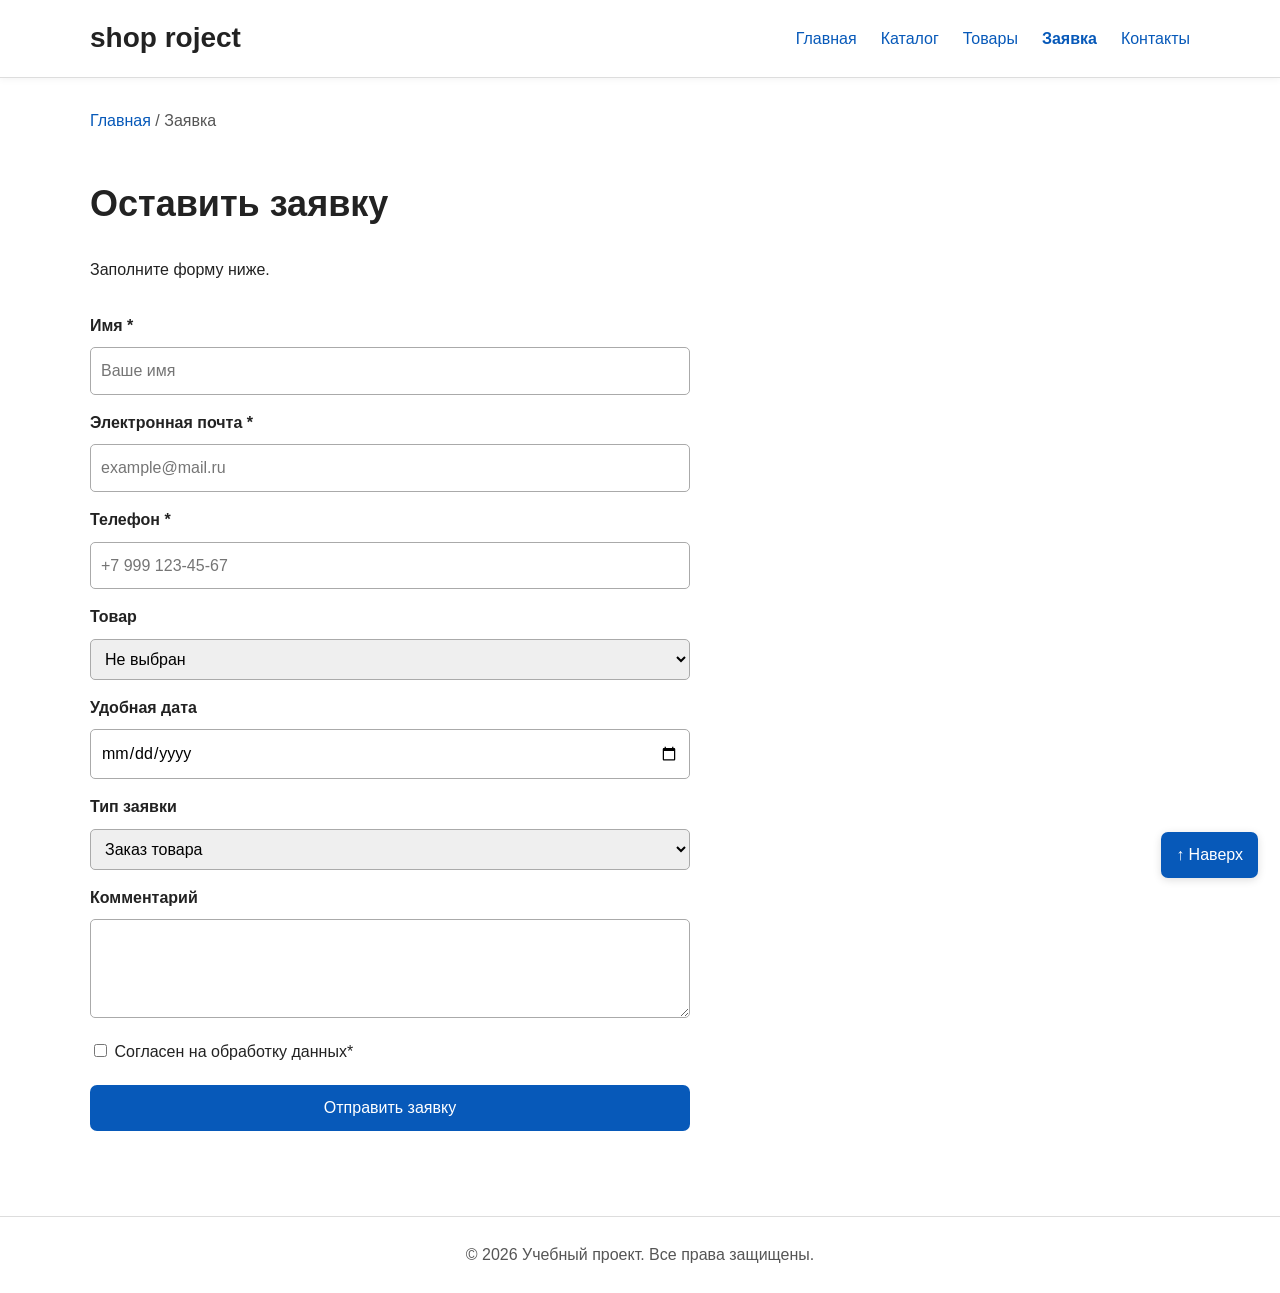
==== application.html @ a007a545 "Add files via upload" ====
<!DOCTYPE html>
<html lang="ru">
 <head>
  <meta charset="utf-8"/>
  <meta content="width=device-width, initial-scale=1.0" name="viewport"/>
  <meta content="Форма заявки" name="description"/>
  <title>
   Заявка — shop roject
  </title>
  <link href="css/style.css" rel="stylesheet"/>
 </head>
 <body>
  <header class="site-header" id="top">
   <div class="container site-header__inner">
    <a class="site-header__title" href="index.html">
     shop roject
    </a>
    <nav aria-label="Основная навигация" class="site-nav">
     <ul class="site-nav__list">
      <li class="site-nav__item">
       <a class="site-nav__link" href="index.html">
        Главная
       </a>
      </li>
      <li class="site-nav__item">
       <a class="site-nav__link" href="catalog.html">
        Каталог
       </a>
      </li>
      <li class="site-nav__item">
       <a class="site-nav__link" href="products.html">
        Товары
       </a>
      </li>
      <li class="site-nav__item">
       <a aria-current="page" class="site-nav__link site-nav__link--active" href="application.html">
        Заявка
       </a>
      </li>
      <li class="site-nav__item">
       <a class="site-nav__link" href="contacts.html">
        Контакты
       </a>
      </li>
     </ul>
    </nav>
   </div>
  </header>
  <main class="container">
   <nav aria-label="Хлебные крошки" class="breadcrumbs">
    <a href="index.html">
     Главная
    </a>
    / Заявка
   </nav>
   <section class="section application">
    <h1>
     Оставить заявку
    </h1>
    <p>
     Заполните форму ниже.
    </p>
    <form class="order-form" id="order-form">
     <label class="order-form__label" for="user-name">
      Имя *
     </label>
     <input class="order-form__input" id="user-name" minlength="2" name="name" placeholder="Ваше имя" required="" type="text"/>
     <label class="order-form__label" for="user-email">
      Электронная почта *
     </label>
     <input class="order-form__input" id="user-email" name="email" placeholder="example@mail.ru" required="" type="email"/>
     <label class="order-form__label" for="user-phone">
      Телефон *
     </label>
     <input class="order-form__input" id="user-phone" name="phone" pattern="[+0-9() -]{7,20}" placeholder="+7 999 123-45-67" required="" type="tel"/>
     <label class="order-form__label" for="order-product">
      Товар
     </label>
     <select class="order-form__input" id="order-product" name="product">
      <option value="">
       Не выбран
      </option>
      <option value="Ноутбук">
       Ноутбук
      </option>
      <option value="Наушники">
       Наушники
      </option>
      <option value="Клавиатура">
       Клавиатура
      </option>
      <option value="Мышь">
       Мышь
      </option>
      <option value="Монитор">
       Монитор
      </option>
      <option value="Колонки">
       Колонки
      </option>
      <option value="Веб-камера">
       Веб-камера
      </option>
      <option value="Флешка">
       Флешка
      </option>
      <option value="Принтер">
       Принтер
      </option>
      <option value="Планшет">
       Планшет
      </option>
      <option value="Роутер">
       Роутер
      </option>
      <option value="Микрофон">
       Микрофон
      </option>
     </select>
     <label class="order-form__label" for="order-date">
      Удобная дата
     </label>
     <input class="order-form__input" id="order-date" name="date" type="date"/>
     <label class="order-form__label" for="order-type">
      Тип заявки
     </label>
     <select class="order-form__input" id="order-type" name="type">
      <option>
       Заказ товара
      </option>
      <option>
       Консультация
      </option>
     </select>
     <label class="order-form__label" for="order-comment">
      Комментарий
     </label>
     <textarea class="order-form__input" id="order-comment" name="comment" rows="3"></textarea>
     <label class="order-form__check">
      <input name="agree" required="" type="checkbox"/>
      Согласен на обработку данных*
     </label>
     <button class="button button--primary" type="submit">
      Отправить заявку
     </button>
    </form>
   </section>
   <dialog aria-labelledby="dialog-title" class="order-dialog" id="order-dialog">
    <h2 id="dialog-title">
     Заявка заполнена!
    </h2>
    <p>
     Это демонстрация: данные не отправлены на сервер.
    </p>
    <button class="button button--primary" id="close-dialog" type="button">
     Закрыть
    </button>
   </dialog>
  </main>
  <footer class="site-footer">
   <div class="container">
    © 2026 Учебный проект. Все права защищены.
   </div>
  </footer>
  <a aria-label="Вернуться наверх" class="back-to-top" href="#top" title="Наверх">
   ↑ Наверх
  </a>
  <script src="js/main.js">
  </script>
 </body>
</html>
---- css/style.css ----
:root {--color-primary:#0759b9;--color-primary-dark:#03438e;--color-text:#222;--color-muted:#555;--color-border:#ddd;--color-bg:#fff;--space-md:18px;--space-lg:28px;--radius:8px;}
* {box-sizing:border-box;}
html {scroll-behavior:smooth;}
body {margin:0;font-family:Arial,sans-serif;line-height:1.6;color:var(--color-text);background:var(--color-bg);}
.container {width:min(1100px,92%);margin:0 auto;}
.site-header {border-bottom:1px solid var(--color-border);padding:16px 0;}
.site-header__title {font-size:28px;font-weight:bold;margin-bottom:8px;}
.site-nav__list {display:flex;flex-wrap:wrap;gap:24px;list-style:none;padding:0;margin:0;}
.site-nav__link,.breadcrumbs a {color:var(--color-primary);text-decoration:none;}
.site-nav__link:hover,.breadcrumbs a:hover {text-decoration:underline;}
.site-nav__link--active {font-weight:bold;}
main {min-height:70vh;padding:30px 0 65px;}
h1 {font-size:36px;margin:0 0 24px;}
h2 {font-size:28px;}
.hero,.section {padding:20px 0;}
.hero p,.section p {margin-bottom:24px;}
.section {margin-top:28px;}
.products-grid {display:grid;grid-template-columns:repeat(3,minmax(0,1fr));gap:var(--space-md);}
.product-card {display:flex;flex-direction:column;padding:18px;border:1px solid var(--color-border);border-radius:var(--radius);}
.product-card__image {display:grid;place-items:center;height:100px;background:#f0f4fa;border-radius:6px;font-size:42px;}
.product-card__title {margin:12px 0 0;font-size:21px;}
.product-card__description {color:var(--color-muted);margin:6px 0;}
.product-card__price {font-weight:bold;margin:auto 0 12px;padding-top:10px;}
.button {display:inline-block;padding:10px 20px;border:0;border-radius:7px;cursor:pointer;font:inherit;text-decoration:none;text-align:center;}
.button--primary {background:var(--color-primary);color:white;}
.button--primary:hover {background:var(--color-primary-dark);}
.button:disabled {opacity:.5;cursor:not-allowed;}
a:focus-visible,button:focus-visible,input:focus-visible,select:focus-visible,textarea:focus-visible {outline:3px solid #e6a12b;outline-offset:3px;}
.breadcrumbs {margin-bottom:22px;color:var(--color-muted);}
.catalog-layout {display:grid;grid-template-columns:210px minmax(0,1fr);gap:24px;}
.catalog-filters {border:1px solid var(--color-border);border-radius:var(--radius);padding:16px;align-self:start;}
.catalog-filters h2 {font-size:21px;margin:0 0 10px;}
.contacts {font-size:20px;}
.contacts h1 {font-size:42px;margin:8px 0 38px;}
.contacts p {margin:0 0 30px;}
.contacts ul {margin:0 0 55px;padding-left:52px;}
.contacts li {margin:3px 0;}
.contacts h2 {font-size:34px;margin:0 0 36px;}
.contacts .button {margin-top:4px;}
.application {max-width:600px;margin-top:0;}
.order-form {display:flex;flex-direction:column;gap:9px;}
.order-form__label {font-weight:bold;margin-top:6px;}
.order-form__input {width:100%;padding:10px;border:1px solid #aaa;border-radius:5px;font:inherit;}
.order-form__check {margin:12px 0;}
.order-dialog {width:min(420px,92%);border:1px solid var(--color-border);border-radius:var(--radius);padding:24px;}
.order-dialog::backdrop {background:#0008;}
.site-footer {border-top:1px solid var(--color-border);text-align:center;color:var(--color-muted);padding:25px 0;}
@media(max-width:760px) {.products-grid {grid-template-columns:repeat(2,minmax(0,1fr));}.catalog-layout {grid-template-columns:1fr;}}
@media(max-width:480px) {.products-grid {grid-template-columns:1fr;}.site-nav__list {gap:14px;}.contacts {font-size:18px;}.contacts h1 {font-size:36px;}}

/* Закреплённая шапка с меню справа от названия */
.site-header {position:sticky;top:0;z-index:20;background:#fff;box-shadow:0 2px 7px #0000000b;}
.site-header__inner {display:flex;align-items:center;justify-content:space-between;gap:20px;}
.site-header__title {margin:0;white-space:nowrap;text-decoration:none;color:var(--color-text);}
.site-nav__list {justify-content:flex-end;}
.product-card__image {display:none;}
.product-card__title {margin:0 0 8px;}
.category-grid {display:grid;grid-template-columns:repeat(2,minmax(0,1fr));gap:18px;margin-bottom:25px;}
.category-card {padding:20px;border:1px solid var(--color-border);border-radius:var(--radius);}
.category-card h2 {font-size:22px;margin:0 0 10px;}
.back-to-top {position:fixed;bottom:22px;right:22px;z-index:15;padding:10px 15px;background:var(--color-primary);color:white;text-decoration:none;border-radius:7px;box-shadow:0 2px 9px #0002;}
.back-to-top:hover {background:var(--color-primary-dark);}
section[id] {scroll-margin-top:105px;}
@media(max-width:760px) {.site-header__inner {flex-wrap:wrap;}.site-nav__list {justify-content:flex-start;gap:12px;}.category-grid {grid-template-columns:1fr;}}

/* Карточки с коробочкой, как в учебной версии */
.product-card__image {display:grid;place-items:center;height:145px;background:#e9f0fa;border-radius:8px;font-size:56px;}
.product-card__title {margin:14px 0 8px;}
/* Страница с подробными сведениями о товарах */
.product-detail {border-bottom:1px solid var(--color-border);padding:12px 0 36px;}
.product-detail__layout {display:grid;grid-template-columns:minmax(220px,38%) minmax(0,1fr);gap:30px;align-items:start;}
.product-detail__visual {height:300px;display:grid;place-items:center;background:#f3f5f8;border-radius:12px;font-size:110px;}
.product-detail__info p {margin:0 0 20px;}
.product-detail__price {font-weight:700;font-size:20px;}
.product-detail__table {width:100%;border-collapse:collapse;margin-bottom:24px;}
.product-detail__table th,.product-detail__table td {border:1px solid #ddd;text-align:left;padding:12px;}
.product-detail__table th {background:#f5f5f5;}
@media(max-width:700px) {.product-detail__layout {grid-template-columns:1fr;}.product-detail__visual {height:220px;}}
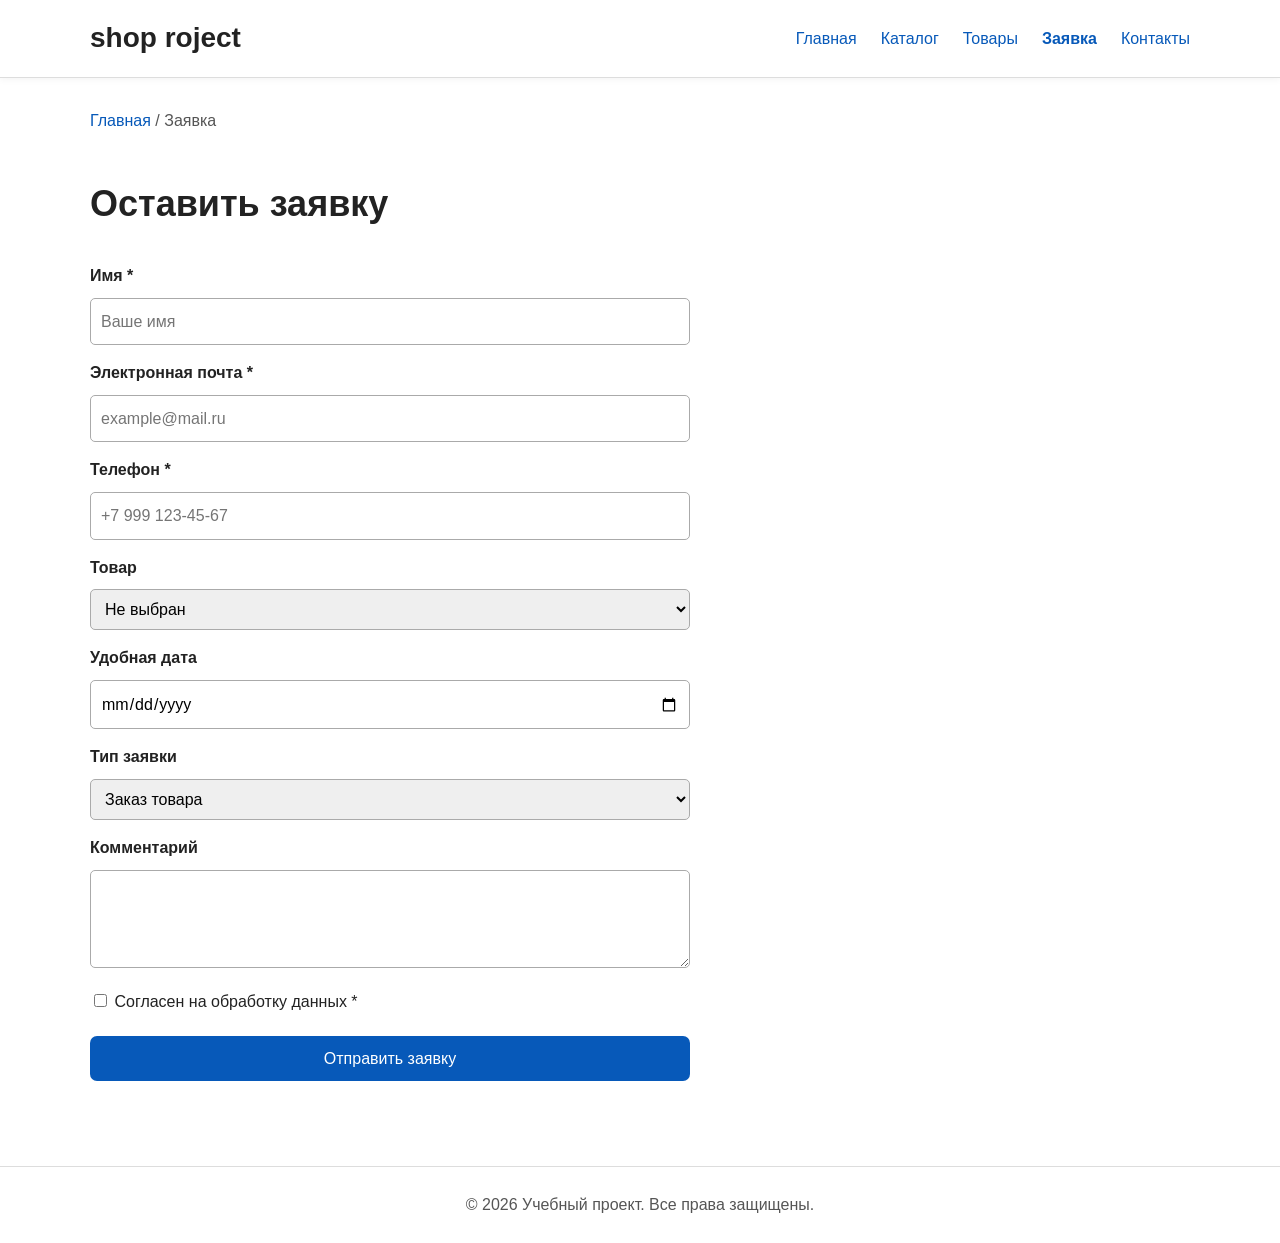
==== commit 479775d0: "Add files via upload" ====
--- a/application.html
+++ b/application.html
@@ -1,171 +1,173 @@
 <!DOCTYPE html>
+
 <html lang="ru">
- <head>
-  <meta charset="utf-8"/>
-  <meta content="width=device-width, initial-scale=1.0" name="viewport"/>
-  <meta content="Форма заявки" name="description"/>
-  <title>
+<head>
+<meta charset="utf-8"/>
+<meta content="width=device-width, initial-scale=1.0" name="viewport"/>
+<meta content="Магазин компьютерной техники shop roject" name="description"/>
+<title>
    Заявка — shop roject
   </title>
-  <link href="css/style.css" rel="stylesheet"/>
- </head>
- <body>
-  <header class="site-header" id="top">
-   <div class="container site-header__inner">
-    <a class="site-header__title" href="index.html">
+<link href="css/style.css" rel="stylesheet"/>
+</head>
+<body>
+<header class="site-header" id="top">
+<div class="container site-header__inner">
+<a class="site-header__title" href="index.html">
      shop roject
     </a>
-    <nav aria-label="Основная навигация" class="site-nav">
-     <ul class="site-nav__list">
-      <li class="site-nav__item">
-       <a class="site-nav__link" href="index.html">
+<nav aria-label="Основная навигация" class="site-nav">
+<ul class="site-nav__list">
+<li class="site-nav__item">
+<a class="site-nav__link" href="index.html">
         Главная
        </a>
-      </li>
-      <li class="site-nav__item">
-       <a class="site-nav__link" href="catalog.html">
+</li>
+<li class="site-nav__item">
+<a class="site-nav__link" href="catalog.html">
         Каталог
        </a>
-      </li>
-      <li class="site-nav__item">
-       <a class="site-nav__link" href="products.html">
+</li>
+<li class="site-nav__item">
+<a class="site-nav__link" href="products.html">
         Товары
        </a>
-      </li>
-      <li class="site-nav__item">
-       <a aria-current="page" class="site-nav__link site-nav__link--active" href="application.html">
+</li>
+<li class="site-nav__item">
+<a aria-current="page" class="site-nav__link site-nav__link--active" href="application.html">
         Заявка
        </a>
-      </li>
-      <li class="site-nav__item">
-       <a class="site-nav__link" href="contacts.html">
+</li>
+<li class="site-nav__item">
+<a class="site-nav__link" href="contacts.html">
         Контакты
        </a>
-      </li>
-     </ul>
-    </nav>
-   </div>
-  </header>
-  <main class="container">
-   <nav aria-label="Хлебные крошки" class="breadcrumbs">
-    <a href="index.html">
+</li>
+</ul>
+</nav>
+</div>
+</header>
+<main class="container">
+<nav aria-label="Хлебные крошки" class="breadcrumbs">
+<a href="index.html">
      Главная
     </a>
     / Заявка
    </nav>
-   <section class="section application">
-    <h1>
+<section class="section application">
+<h1>
      Оставить заявку
     </h1>
-    <p>
-     Заполните форму ниже.
-    </p>
-    <form class="order-form" id="order-form">
-     <label class="order-form__label" for="user-name">
+
+<form class="order-form" id="order-form">
+<label class="order-form__label" for="user-name">
       Имя *
      </label>
-     <input class="order-form__input" id="user-name" minlength="2" name="name" placeholder="Ваше имя" required="" type="text"/>
-     <label class="order-form__label" for="user-email">
+<input class="order-form__input" id="user-name" minlength="2" name="name" placeholder="Ваше имя" required="" type="text"/>
+<label class="order-form__label" for="user-email">
       Электронная почта *
      </label>
-     <input class="order-form__input" id="user-email" name="email" placeholder="example@mail.ru" required="" type="email"/>
-     <label class="order-form__label" for="user-phone">
+<input class="order-form__input" id="user-email" name="email" placeholder="example@mail.ru" required="" type="email"/>
+<label class="order-form__label" for="user-phone">
       Телефон *
      </label>
-     <input class="order-form__input" id="user-phone" name="phone" pattern="[+0-9() -]{7,20}" placeholder="+7 999 123-45-67" required="" type="tel"/>
-     <label class="order-form__label" for="order-product">
+<input class="order-form__input" id="user-phone" name="phone" pattern="[+0-9() -]{7,20}" placeholder="+7 999 123-45-67" required="" type="tel"/>
+<label class="order-form__label" for="order-product">
       Товар
      </label>
-     <select class="order-form__input" id="order-product" name="product">
-      <option value="">
+<select class="order-form__input" id="order-product" name="product">
+<option value="">
        Не выбран
       </option>
-      <option value="Ноутбук">
+<option value="Ноутбук">
        Ноутбук
       </option>
-      <option value="Наушники">
+<option value="Наушники">
        Наушники
       </option>
-      <option value="Клавиатура">
+<option value="Клавиатура">
        Клавиатура
       </option>
-      <option value="Мышь">
+<option value="Мышь">
        Мышь
       </option>
-      <option value="Монитор">
+<option value="Монитор">
        Монитор
       </option>
-      <option value="Колонки">
+<option value="Колонки">
        Колонки
       </option>
-      <option value="Веб-камера">
+<option value="Веб-камера">
        Веб-камера
       </option>
-      <option value="Флешка">
+<option value="Флешка">
        Флешка
       </option>
-      <option value="Принтер">
+<option value="Принтер">
        Принтер
       </option>
-      <option value="Планшет">
+<option value="Планшет">
        Планшет
       </option>
-      <option value="Роутер">
+<option value="Роутер">
        Роутер
       </option>
-      <option value="Микрофон">
+<option value="Микрофон">
        Микрофон
       </option>
-     </select>
-     <label class="order-form__label" for="order-date">
+</select>
+<label class="order-form__label" for="order-date">
       Удобная дата
      </label>
-     <input class="order-form__input" id="order-date" name="date" type="date"/>
-     <label class="order-form__label" for="order-type">
+<input class="order-form__input" id="order-date" name="date" type="date"/>
+<label class="order-form__label" for="order-type">
       Тип заявки
      </label>
-     <select class="order-form__input" id="order-type" name="type">
-      <option>
+<select class="order-form__input" id="order-type" name="type">
+<option>
        Заказ товара
       </option>
-      <option>
+<option>
        Консультация
       </option>
-     </select>
-     <label class="order-form__label" for="order-comment">
+</select>
+<label class="order-form__label" for="order-comment">
       Комментарий
      </label>
-     <textarea class="order-form__input" id="order-comment" name="comment" rows="3"></textarea>
-     <label class="order-form__check">
-      <input name="agree" required="" type="checkbox"/>
-      Согласен на обработку данных*
+<textarea class="order-form__input" id="order-comment" name="comment" rows="3"></textarea>
+<label class="order-form__check">
+<input name="agree" required="" type="checkbox"/>
+      Согласен на обработку данных *
      </label>
-     <button class="button button--primary" type="submit">
+<button class="button button--primary" type="submit">
       Отправить заявку
      </button>
-    </form>
-   </section>
-   <dialog aria-labelledby="dialog-title" class="order-dialog" id="order-dialog">
-    <h2 id="dialog-title">
-     Заявка заполнена!
-    </h2>
-    <p>
-     Это демонстрация: данные не отправлены на сервер.
-    </p>
-    <button class="button button--primary" id="close-dialog" type="button">
-     Закрыть
-    </button>
-   </dialog>
-  </main>
-  <footer class="site-footer">
-   <div class="container">
+</form>
+</section>
+<dialog aria-labelledby="dialog-title" aria-describedby="dialog-message" class="order-dialog" id="order-dialog">
+  <div class="order-dialog__content">
+    <div class="order-dialog__success" aria-hidden="true">✓</div>
+    <h2 id="dialog-title">Заявка оформлена!</h2>
+    <p class="order-dialog__message" id="dialog-message">Спасибо! Мы получили вашу заявку.</p>
+    <div class="order-dialog__summary" aria-label="Данные заявки">
+      <div class="order-dialog__row"><span>Имя</span><strong id="summary-name"></strong></div>
+      <div class="order-dialog__row"><span>Электронная почта</span><strong id="summary-email"></strong></div>
+      <div class="order-dialog__row"><span>Телефон</span><strong id="summary-phone"></strong></div>
+      <div class="order-dialog__row" id="summary-product-row"><span>Товар</span><strong id="summary-product"></strong></div>
+      <div class="order-dialog__row" id="summary-date-row"><span>Дата</span><strong id="summary-date"></strong></div>
+      <div class="order-dialog__row"><span>Тип заявки</span><strong id="summary-type"></strong></div>
+    </div>
+    <button class="button button--primary order-dialog__close" id="close-dialog" type="button">Отлично, закрыть</button>
+  </div>
+</dialog>
+</main>
+<footer class="site-footer">
+<div class="container">
     © 2026 Учебный проект. Все права защищены.
    </div>
-  </footer>
-  <a aria-label="Вернуться наверх" class="back-to-top" href="#top" title="Наверх">
-   ↑ Наверх
-  </a>
-  <script src="js/main.js">
-  </script>
- </body>
+</footer>
+<a aria-label="Вернуться наверх" class="back-to-top" href="#top" title="Наверх">↑ Наверх</a>
+<script src="js/main.js">
+</script>
+</body>
 </html>
--- a/css/style.css
+++ b/css/style.css
@@ -76,3 +76,98 @@
 .product-detail__table th,.product-detail__table td {border:1px solid #ddd;text-align:left;padding:12px;}
 .product-detail__table th {background:#f5f5f5;}
 @media(max-width:700px) {.product-detail__layout {grid-template-columns:1fr;}.product-detail__visual {height:220px;}}
+
+/* Восемь самостоятельных доработок: ПЗ8 + КР1 */
+.section-lead,.muted {color:#68778b}.muted {font-size:13px}
+.reviews-grid {display:grid;grid-template-columns:repeat(3,minmax(0,1fr));gap:18px}
+.review {border:1px solid #dce6f2;border-radius:12px;padding:20px;background:#f8fbff}
+.review h3 {margin:7px 0}.review p {margin:0!important}.review__stars {color:#e6a12b;font-size:22px;letter-spacing:2px}
+.faq {display:grid;gap:12px}.faq details {border:1px solid #dce6f2;border-radius:9px;padding:15px 18px;background:#fff}
+.faq summary {cursor:pointer;font-weight:700}.faq details[open] {background:#f8fbff}.faq p {margin:10px 0 0!important}
+.catalog-filters {position:sticky;top:105px}.catalog-filters label {display:block;margin:14px 0 5px;font-weight:bold;font-size:14px}
+.catalog-filters input,.catalog-filters select {width:100%;padding:10px;border:1px solid #bac9db;border-radius:7px;font:inherit}
+.catalog-filters p {font-size:14px}.category-link {font-size:14px;color:var(--color-primary)}
+.product-card {position:relative;transition:transform .2s ease,box-shadow .2s ease}
+.product-card:hover {transform:translateY(-4px);box-shadow:0 9px 24px #102f5422}
+.product-card[hidden] {display:none!important}.product-card--featured {border-color:#b6d2f4}.product-card--new {border-color:#a5dacb}
+.product-card__badge {position:absolute;top:26px;left:26px;background:#0759b9;color:#fff;border-radius:20px;padding:4px 11px;font-size:12px;font-weight:700}
+.product-card--new .product-card__badge {background:#08785d}
+.table-scroll {overflow-x:auto}.comparison {border-collapse:collapse;width:100%;min-width:550px}
+.comparison th,.comparison td {padding:14px;border:1px solid #dbe4ef;text-align:left}.comparison thead {background:#e9f0fa}.comparison tbody tr:nth-child(even) {background:#f8fbff}
+.feature-pills {display:flex;gap:8px;flex-wrap:wrap;margin:0 0 20px}.feature-pills span {background:#eaf4ff;border-radius:18px;padding:5px 10px;color:#17518c;font-size:12px}
+.dialog-success {width:58px;height:58px;margin:0 auto 12px;border-radius:50%;background:#dcf7e9;color:#168357;display:grid;place-items:center;font-size:34px;font-weight:bold}
+.order-dialog {text-align:center;box-shadow:0 18px 55px #0003}.order-summary {background:#f5f8fc;border-radius:9px;padding:12px 16px;text-align:left;margin-bottom:16px}.order-summary p {margin:4px 0;font-size:14px}
+@media(max-width:760px) {.reviews-grid {grid-template-columns:1fr}.catalog-filters {position:static}}
+
+/* Актуальная версия: категории, карточки, фильтрация, фотографии и анимация */
+.product-card__badge,.feature-pills,.comparison,.category-link {display:none!important}
+.products-grid {grid-template-columns:repeat(3,minmax(0,1fr))}
+.product-card {background:#fff;overflow:hidden}
+.product-card__image {height:190px;display:flex;align-items:center;justify-content:center;background:#f4f7fb;text-decoration:none;overflow:hidden}
+.product-card__image img {width:100%;height:100%;object-fit:contain;padding:8px;transition:transform .25s ease}
+.product-card:hover .product-card__image img {transform:scale(1.05)}
+.product-card__image span {font-size:64px}
+.product-card__price {font-size:20px;color:#0759b9}
+.product-card__actions {display:flex;gap:8px;flex-wrap:wrap;margin-top:auto}
+.product-card__actions .button {flex:1 1 120px;padding:10px 9px;font-size:14px}
+.button--outline {background:#fff;color:#0759b9;border:1px solid #0759b9}
+.button--outline:hover {background:#eaf3ff}
+.category-grid--landing {grid-template-columns:repeat(3,minmax(0,1fr));gap:20px}
+.category-tile {display:block;text-decoration:none;color:inherit;padding:27px;border:1px solid #dbe4ef;border-radius:14px;background:linear-gradient(145deg,#f5f9ff,#fff);transition:transform .2s,box-shadow .2s}
+.category-tile:hover {transform:translateY(-5px);box-shadow:0 12px 30px #102f5420}
+.category-tile__icon {font-size:52px;display:block;margin-bottom:12px}
+.category-tile h2 {font-size:22px;margin:0 0 8px}.category-tile p {min-height:70px;color:#5a6472}.category-tile__more {font-weight:bold;color:#0759b9}
+.catalog-filters input[type=range] {padding:0;accent-color:#0759b9;cursor:pointer}
+.filter-price-labels {display:flex;justify-content:space-between;color:#68778b;font-size:12px}
+.filter-reset {margin-top:16px;width:100%;font-size:14px}.catalog-filters #catalog-count {font-weight:bold}
+.detail-page {display:grid;grid-template-columns:minmax(0,1fr) minmax(0,1fr);gap:38px;align-items:start;padding:12px 0 45px}
+.detail-page__image {min-height:420px;display:grid;place-items:center;border-radius:14px;background:#f4f7fb;overflow:hidden}
+.detail-page__image img {width:100%;height:420px;object-fit:contain;padding:18px}
+.detail-page__image span {font-size:140px}.detail-page__eyebrow {color:#0759b9;font-weight:700;margin:0 0 10px}
+.detail-page h1 {margin-bottom:12px}.detail-page__lead {color:#5a6472;font-size:18px}.detail-page__price {font-size:30px;font-weight:bold;color:#0759b9;margin:22px 0}
+.detail-page .button {margin:0 8px 12px 0}.detail-page h2 {font-size:22px;margin-top:24px}
+.back-to-top {opacity:0;visibility:hidden;transform:translateY(22px);pointer-events:none;transition:opacity .3s ease,transform .3s ease,visibility .3s}
+.back-to-top--visible {opacity:1;visibility:visible;transform:translateY(0);pointer-events:auto}
+.back-to-top:hover {transform:translateY(-4px)}
+@media(max-width:850px){.category-grid--landing {grid-template-columns:repeat(2,minmax(0,1fr))}.detail-page {grid-template-columns:1fr}.detail-page__image {min-height:300px}.detail-page__image img {height:300px}}
+@media(max-width:760px){.products-grid {grid-template-columns:repeat(2,minmax(0,1fr))}}
+@media(max-width:520px){.products-grid,.category-grid--landing {grid-template-columns:1fr}.product-card__actions .button {flex-basis:100%}}
+@media(prefers-reduced-motion:reduce){.back-to-top,.product-card,.category-tile {transition:none}html {scroll-behavior:auto}}
+
+
+/* Доработка №8 — анимированное подтверждение заявки */
+.order-dialog {
+  box-sizing:border-box;
+  width:min(470px,calc(100vw - 32px));
+  max-height:min(90vh,760px);
+  overflow-y:auto;
+  padding:30px;
+  border:none;
+  border-radius:18px;
+  box-shadow:0 25px 80px #152b4a55;
+  text-align:center;
+}
+.order-dialog[open] {animation:dialog-appear .42s cubic-bezier(.2,.8,.2,1) both;}
+.order-dialog::backdrop {background:rgba(13,29,52,.6);backdrop-filter:blur(3px);animation:dialog-backdrop .35s ease-out both;}
+.order-dialog__success {
+  width:72px;height:72px;margin:0 auto 14px;
+  display:grid;place-items:center;
+  border-radius:50%;background:#ddf8e9;color:#138452;
+  font-size:44px;font-weight:800;
+}
+.order-dialog[open] .order-dialog__success {animation:success-pop .58s .15s cubic-bezier(.2,1.5,.4,1) both;}
+.order-dialog h2 {margin:0 0 8px;font-size:27px;color:#17314c;}
+.order-dialog__message {color:#65758a;margin:0 0 20px;}
+.order-dialog__summary {padding:8px 18px;margin:0 0 22px;border-radius:12px;background:#f2f6fc;text-align:left;}
+.order-dialog__row {display:flex;justify-content:space-between;align-items:start;gap:14px;padding:10px 0;font-size:14px;border-bottom:1px solid #dbe5f2;}
+.order-dialog__row:last-child {border-bottom:none;}
+.order-dialog__row[hidden] {display:none;}
+.order-dialog__row span {color:#64748b;flex:0 0 auto;}
+.order-dialog__row strong {overflow-wrap:anywhere;text-align:right;color:#18314b;}
+.order-dialog__close {width:100%;font-weight:700;padding:13px 20px;}
+@keyframes dialog-appear {from {opacity:0;transform:translateY(32px) scale(.92)} to {opacity:1;transform:translateY(0) scale(1)}}
+@keyframes dialog-backdrop {from {background:rgba(13,29,52,0)} to {background:rgba(13,29,52,.6)}}
+@keyframes success-pop {from {transform:scale(.4) rotate(-18deg);opacity:0} to {transform:scale(1) rotate(0);opacity:1}}
+@media (prefers-reduced-motion:reduce) {
+  .order-dialog[open],.order-dialog[open] .order-dialog__success,.order-dialog::backdrop {animation:none;}
+}
